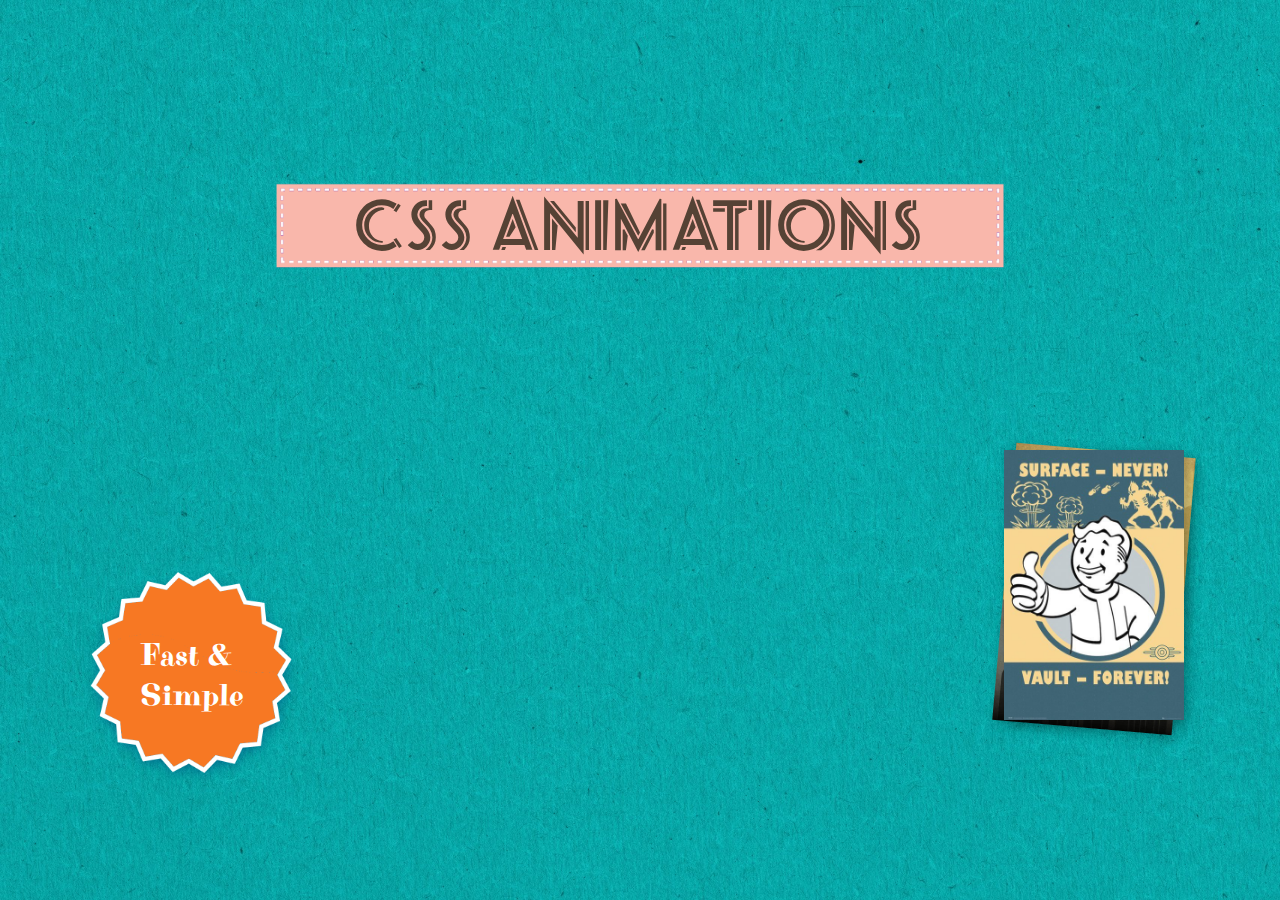
==== css_animations/index.html @ f7be969e "Добавлен пример CSS-анимаций" ====
<!DOCTYPE html>
<html lang="ru">

<head>
    <meta charset="UTF-8">
    <meta http-equiv="X-UA-Compatible" content="IE=edge">
    <meta name="viewport" content="width=device-width, initial-scale=1.0">
    <link rel="stylesheet" href="./style.css">
    <title>Анимация в CSS</title>
</head>

<body>
    <div class="grid">
        <h1>CSS animations</h1>

        <div class="posters">
            <img src="./images/fallout.jpg" id="fallout">
            <img src="./images/bioshock.jpg" id="bioshock">
        </div>
    </div>

    <div class="sticker">
        Fast &<br>Simple
    </div>

</body>

</html>
---- css_animations/style.css ----
@font-face {
  font-family: Seaside Resort;
  src: url("./fonts/SeasideResortNF.otf") format("opentype");
}

@font-face {
  font-family: Purple Purse;
  src: url("./fonts/PurplePurse.ttf");
}

* {
  box-sizing: border-box;
}

body {
  margin: 0;
  padding: 0;
  height: 100vh;
  background: url("./images/background.jpg");
  background-size: cover;
  overflow: hidden;
}

h1 {
  font-family: "Seaside Resort";
  text-transform: uppercase;
  font-size: 3.5rem;
  letter-spacing: 0.25rem;
  animation: animHeader 1s ease-out 1;
  color: #554235;
  background: url("./images/pink_ribbon.png") no-repeat;
  background-position-y: center;
  background-size: contain;
  padding: 1rem 5rem;
  margin: auto;
  height: max-content;
  width: max-content;
  text-align: center;
}

.grid {
  height: 100%;
  width: 85%;
  max-width: 1200px;
  margin: 0 auto;
  display: grid;
  grid-template-rows: 1fr 1fr;
}

.posters {
  position: relative;
}

.posters img {
  position: absolute;
  width: 180px;
  height: auto;
  object-fit: cover;
  box-shadow: 0.25rem 0.25rem 0.75rem rgba(0, 0, 0, 0.25);
  top: 0;
  right: 0;
  animation: animPosters 1s ease-out 1;
  transition: transform 0.5s ease-out;
}

#fallout:hover {
  transform: scale(1.05) rotate(-15deg) translateX(-40%);
}

#bioshock {
  z-index: -1;
  transform: rotate(5deg);
}

#fallout:hover ~ #bioshock {
  transform: scale(1.05) rotate(15deg) translateX(40%);
}

.sticker {
  position: absolute;
  display: grid;
  place-content: center;
  width: 14rem;
  height: 14rem;
  bottom: 7rem;
  left: 5rem;
  background: url("./images/sticker.png");
  background-size: cover;
  font-family: "Purple Purse";
  color: white;
  font-size: 2rem;
  animation: animSticker 20s linear infinite;
}

@keyframes animHeader {
  from {
    transform: translateX(-100vw);
    opacity: 0;
  }
  to {
    transform: translateX(0);
    opacity: 1;
  }
}

@keyframes animPosters {
  from {
    transform: translateY(50vh);
    opacity: 0;
  }
  to {
    transform: translateY(0);
    opacity: 1;
  }
}

@keyframes animSticker {
  from {
    transform: rotate(0);
  }
  to {
    transform: rotate(-360deg);
  }
}
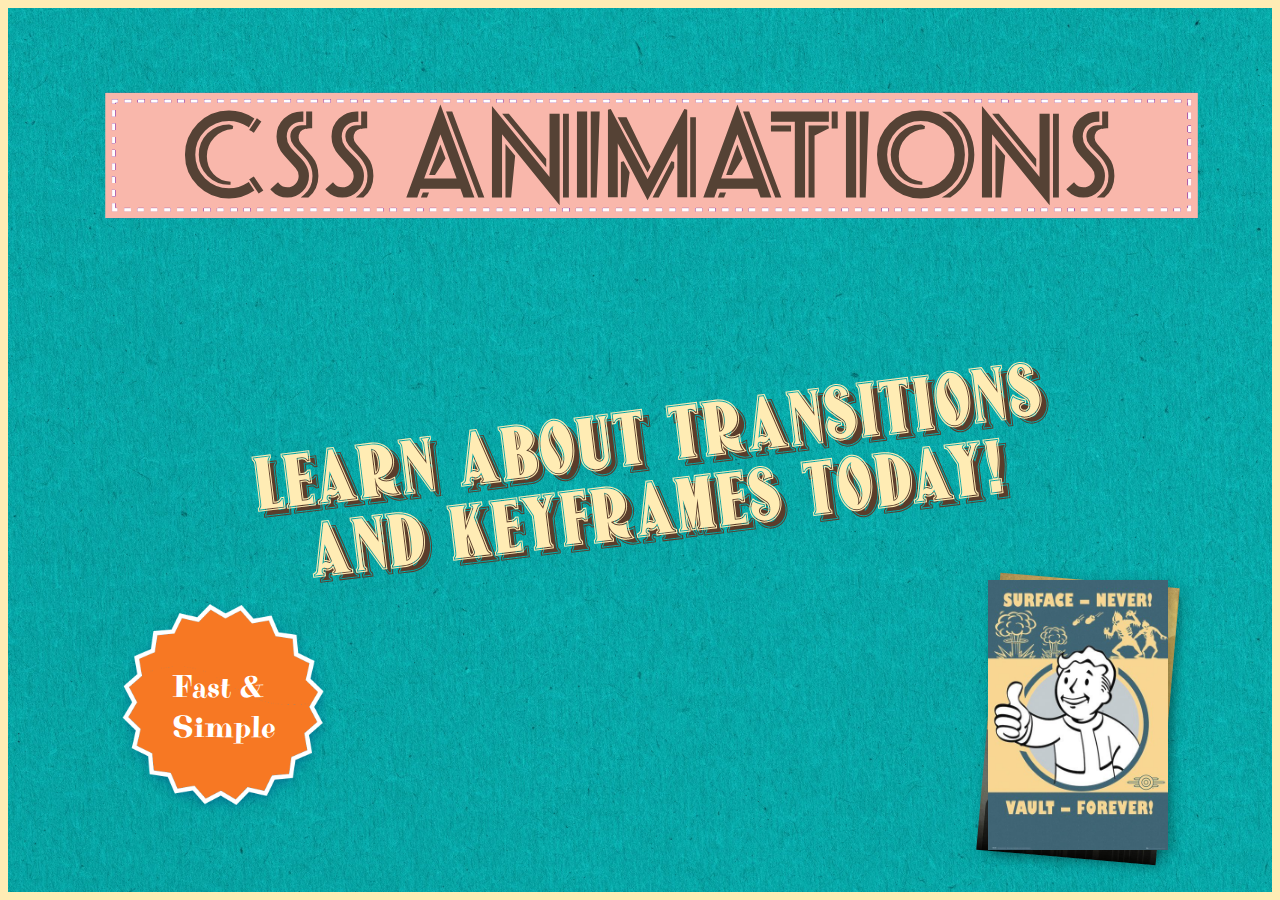
==== commit c7b9e368: "Обновление задания css-animations" ====
--- a/css_animations/index.html
+++ b/css_animations/index.html
@@ -12,13 +12,12 @@
 <body>
     <div class="grid">
         <h1>CSS animations</h1>
-
-        <div class="posters">
-            <img src="./images/fallout.jpg" id="fallout">
-            <img src="./images/bioshock.jpg" id="bioshock">
-        </div>
+        <h2>Learn about transitions<br>and keyframes today!</h2>
     </div>
-
+    <div class="posters">
+        <img src="./images/fallout.jpg" id="fallout">
+        <img src="./images/bioshock.jpg" id="bioshock">
+    </div>
     <div class="sticker">
         Fast &<br>Simple
     </div>
--- a/css_animations/style.css
+++ b/css_animations/style.css
@@ -6,6 +6,11 @@
 @font-face {
   font-family: Purple Purse;
   src: url("./fonts/PurplePurse.ttf");
+}
+
+@font-face {
+  font-family: Old Gate Lane;
+  src: url("./fonts/OldGateLaneNF.otf") format("opentype");
 }
 
 * {
@@ -19,12 +24,19 @@
   background: url("./images/background.jpg");
   background-size: cover;
   overflow: hidden;
+  border: 8px solid #ffecb4;
+}
+
+h1,
+h2 {
+  height: max-content;
+  text-align: center;
 }
 
 h1 {
   font-family: "Seaside Resort";
   text-transform: uppercase;
-  font-size: 3.5rem;
+  font-size: 6rem;
   letter-spacing: 0.25rem;
   animation: animHeader 1s ease-out 1;
   color: #554235;
@@ -33,9 +45,20 @@
   background-size: contain;
   padding: 1rem 5rem;
   margin: auto;
-  height: max-content;
   width: max-content;
-  text-align: center;
+}
+
+h2 {
+  margin: 4rem 0 0;
+  transform: rotate(-7deg);
+  font-family: "Old Gate Lane";
+  font-size: 4.5rem;
+  font-weight: 400;
+  padding: 2rem 5rem;
+  text-transform: uppercase;
+  text-shadow: 0.375rem 0.375rem 0 #5a3d2b;
+  line-height: 1;
+  color: #ffecb4;
 }
 
 .grid {
@@ -44,11 +67,13 @@
   max-width: 1200px;
   margin: 0 auto;
   display: grid;
-  grid-template-rows: 1fr 1fr;
+  grid-template-rows: 1fr 2fr;
 }
 
 .posters {
-  position: relative;
+  position: absolute;
+  right: 7rem;
+  bottom: 20rem;
 }
 
 .posters img {
@@ -82,8 +107,8 @@
   place-content: center;
   width: 14rem;
   height: 14rem;
-  bottom: 7rem;
-  left: 5rem;
+  bottom: 5rem;
+  left: 7rem;
   background: url("./images/sticker.png");
   background-size: cover;
   font-family: "Purple Purse";
